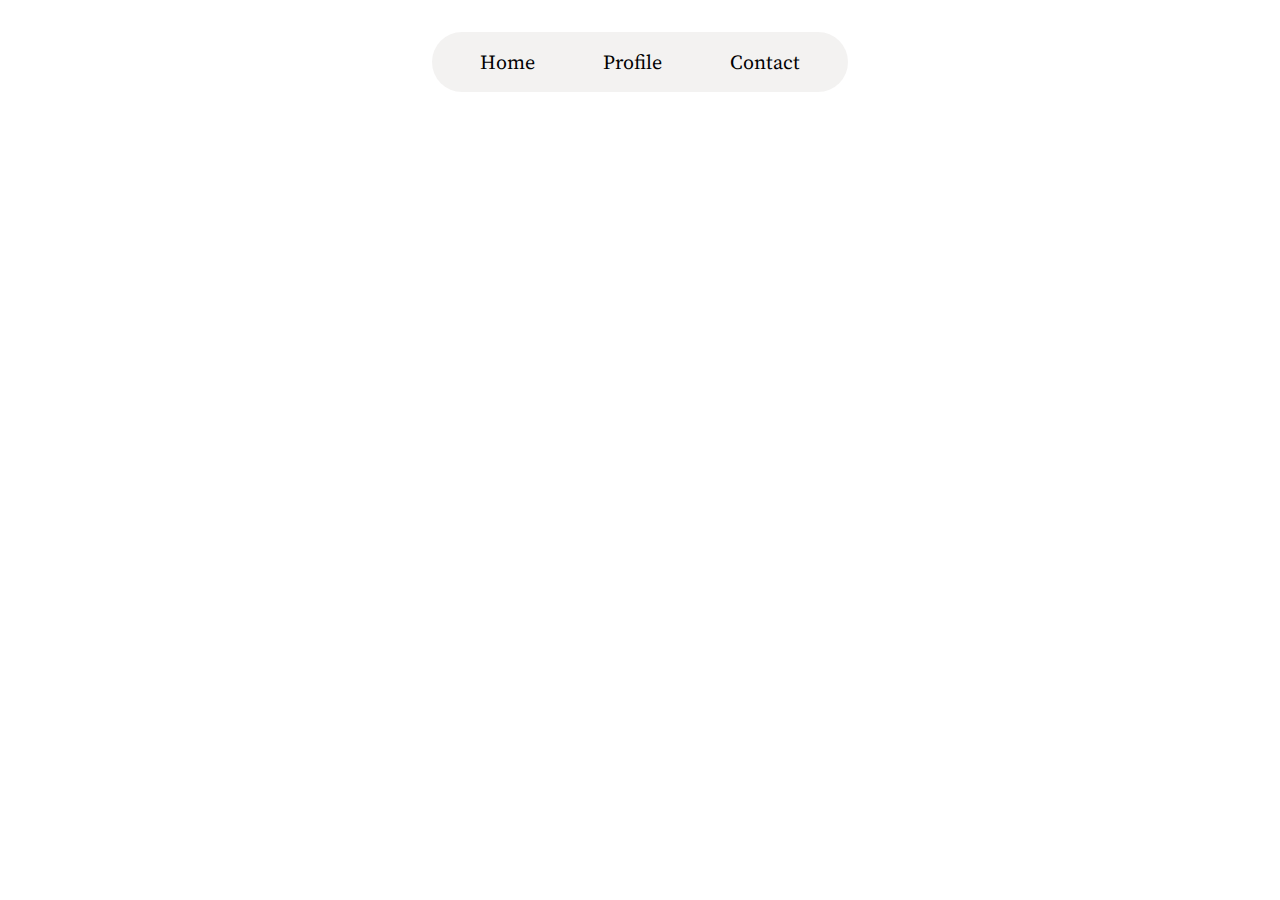
==== First-Level-Pages/OhStudio/index.html @ d410a205 "start of the project" ====
<!DOCTYPE html>
<html lang="en">
<head>
    <meta charset="UTF-8">
    <meta http-equiv="X-UA-Compatible" content="IE=edge">
    <meta name="viewport" content="width=device-width, initial-scale=1.0">
    <link href='https://unpkg.com/boxicons@2.1.4/css/boxicons.min.css' rel='stylesheet'>
    <link rel="stylesheet" href="style.css">
    <title>Document</title>
</head>
<body>
    <header>
        <nav>
            <a href="" id="special">Home</a>
            <a href="">Profile</a>
            <a href="">Contact</a>
        </nav>
    </header>
</body>
</html>
---- First-Level-Pages/OhStudio/style.css ----
@import url('https://fonts.googleapis.com/css2?family=Source+Serif+Pro:wght@200;300;400;600;700;900&display=swap');
*{
    margin: 0px;
    padding: 0px;
    font-family: ;
}
body{
    font-family: 'Source Serif Pro', serif;
}
:root{
    --background-color: #e8e5e480;
    --header-color:#000000;
    --par-color:#7f7f7f;
}
header{
    display: flex;
    justify-content: center;
    align-items: center;
}
nav{
    margin-top: 2rem;
    background-color: var(--background-color);
    padding: 1rem;
    border-radius: 2rem;
}
nav a{
    text-decoration: none;
    color: var(--header-color);
    font-size: 1.250rem;
    padding: 2rem;
}
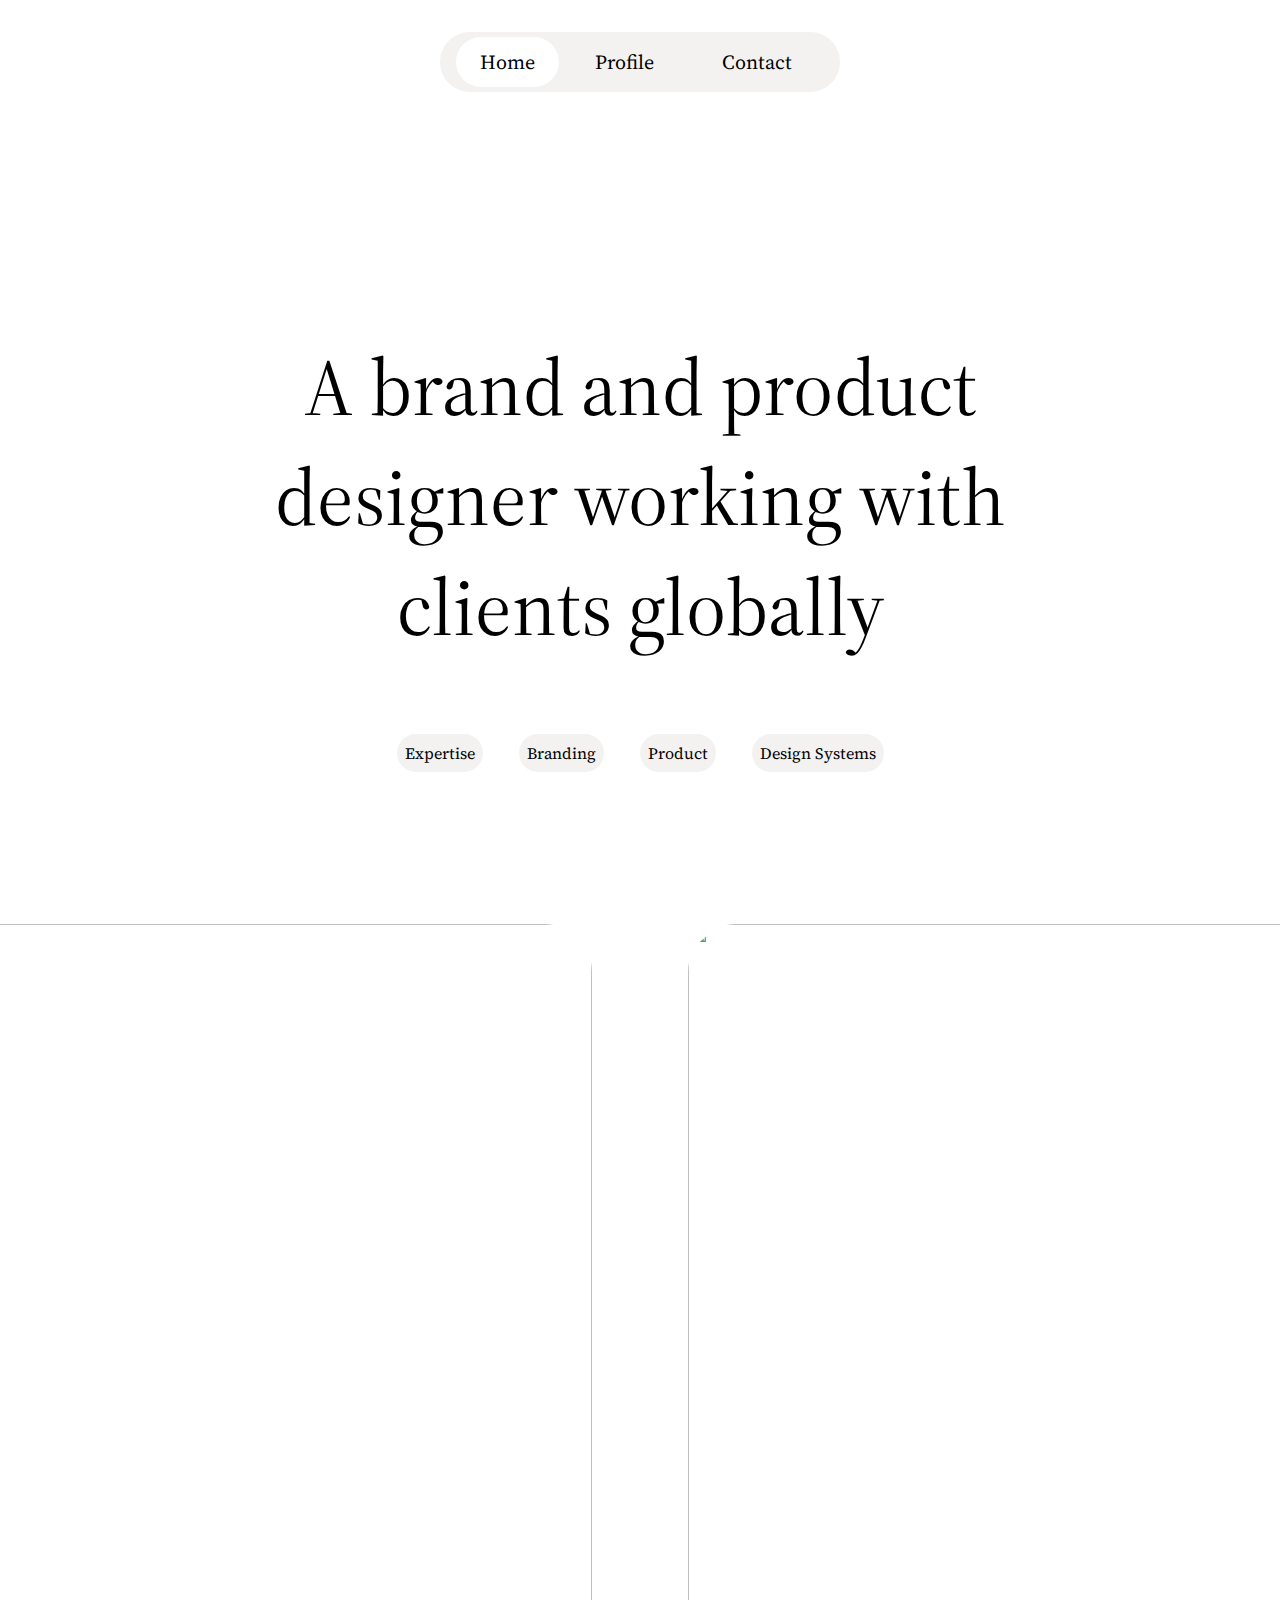
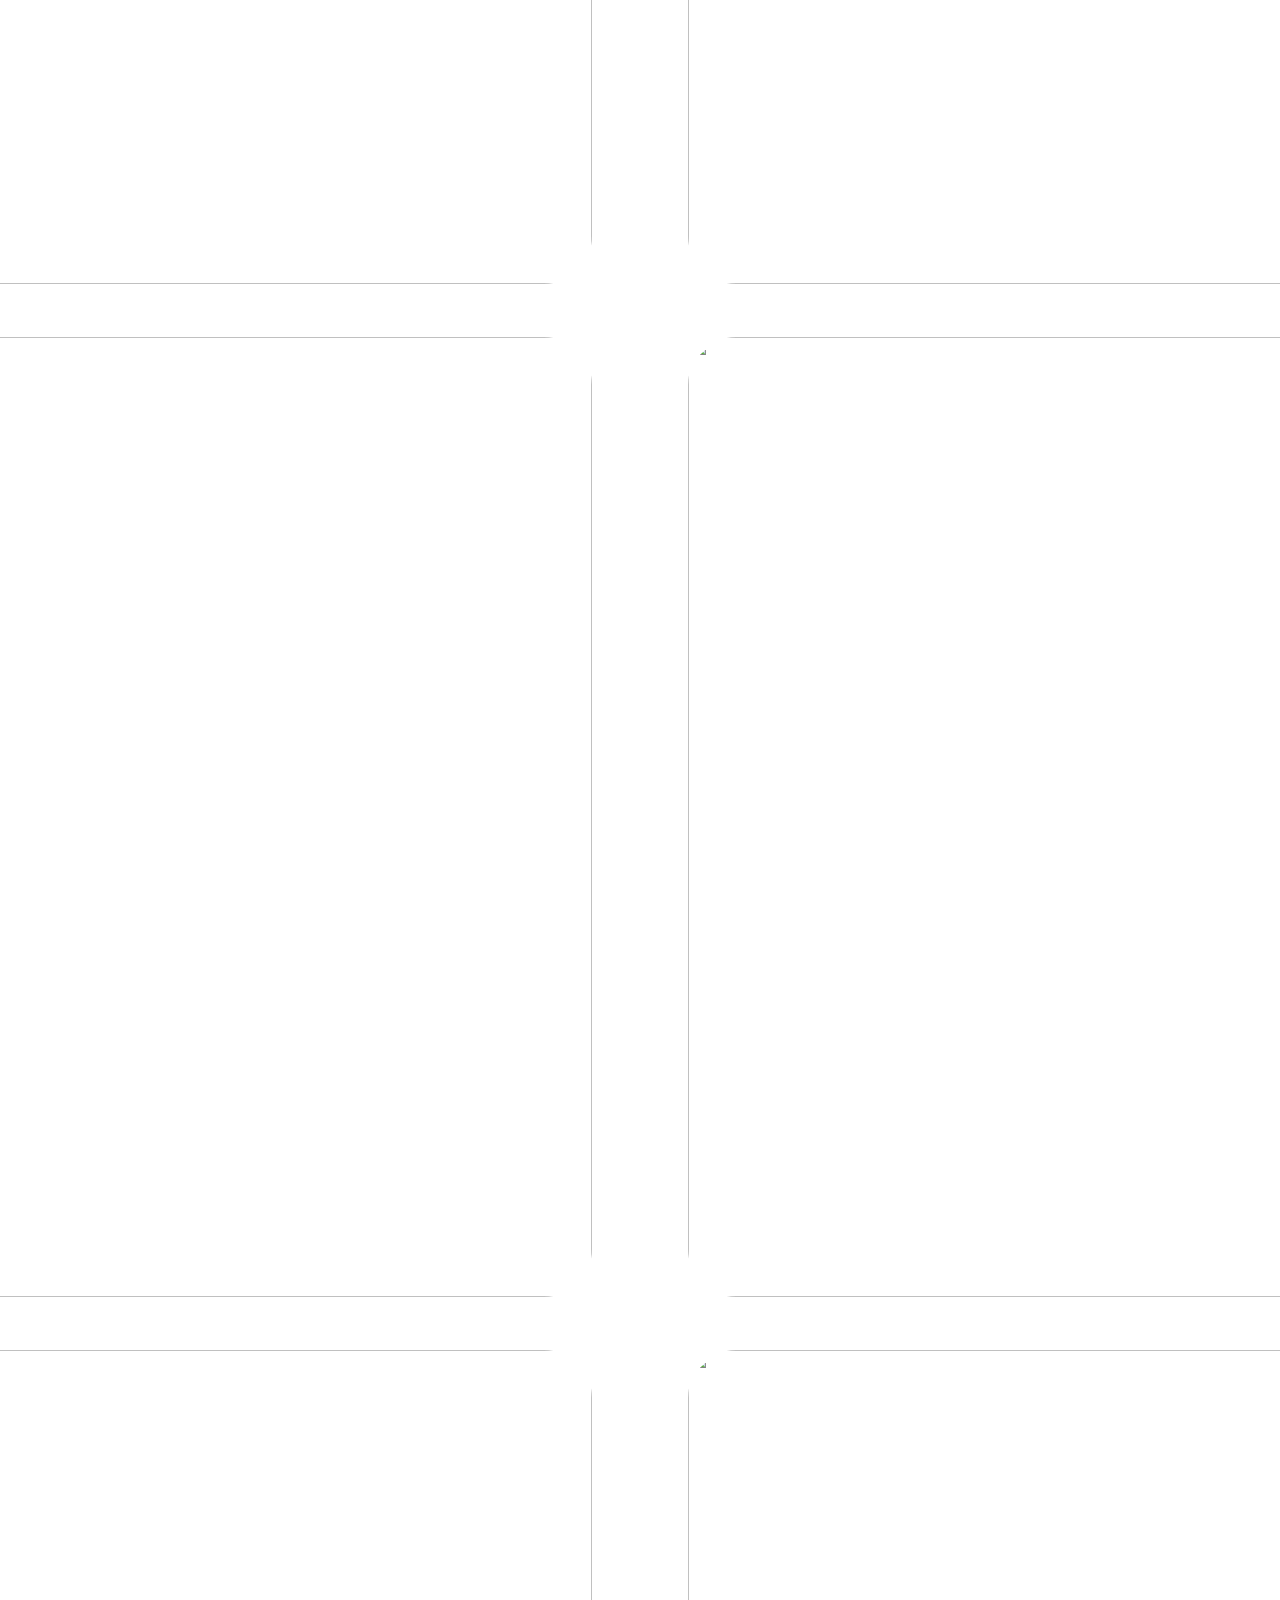
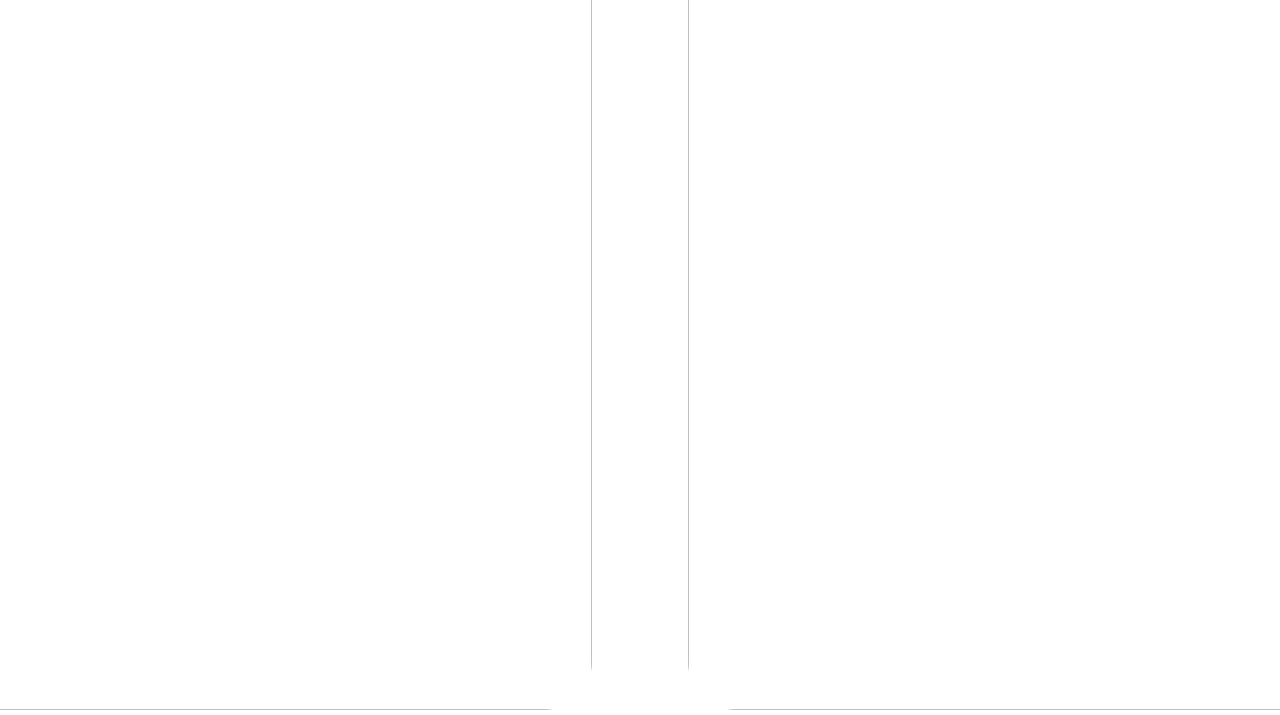
==== commit dd6e283b: "s" ====
--- a/First-Level-Pages/OhStudio/index.html
+++ b/First-Level-Pages/OhStudio/index.html
@@ -1,20 +1,72 @@
 <!DOCTYPE html>
 <html lang="en">
-<head>
-    <meta charset="UTF-8">
-    <meta http-equiv="X-UA-Compatible" content="IE=edge">
-    <meta name="viewport" content="width=device-width, initial-scale=1.0">
-    <link href='https://unpkg.com/boxicons@2.1.4/css/boxicons.min.css' rel='stylesheet'>
-    <link rel="stylesheet" href="style.css">
+  <head>
+    <meta charset="UTF-8" />
+    <meta http-equiv="X-UA-Compatible" content="IE=edge" />
+    <meta name="viewport" content="width=device-width, initial-scale=1.0" />
+    <link
+      href="https://unpkg.com/boxicons@2.1.4/css/boxicons.min.css"
+      rel="stylesheet"
+    />
+    <link rel="stylesheet" href="style.css" />
     <title>Document</title>
-</head>
-<body>
+  </head>
+  <body>
     <header>
-        <nav>
-            <a href="" id="special">Home</a>
-            <a href="">Profile</a>
-            <a href="">Contact</a>
-        </nav>
+      <nav>
+        <a href="" id="special">Home</a>
+        <a href="">Profile</a>
+        <a href="">Contact</a>
+      </nav>
     </header>
-</body>
-</html>+    <main>
+      <div class="heading">
+        <h2>A brand and product designer working with clients globally</h2>
+      </div>
+      <div class="options">
+        <a href="">Expertise</a>
+        <a href="">Branding</a>
+        <a href="">Product</a>
+        <a href="">Design Systems</a>
+      </div>
+    </main>
+    <section class="picture-grid">
+      <div>
+        <img
+          src="https://images.pexels.com/photos/15988876/pexels-photo-15988876.jpeg?auto=compress&cs=tinysrgb&w=1260&h=750&dpr=1"
+          alt=""
+        />
+      </div>
+      <div>
+        <img
+          src="https://images.pexels.com/photos/14558787/pexels-photo-14558787.jpeg?auto=compress&cs=tinysrgb&w=1260&h=750&dpr=1"
+          alt=""
+        />
+      </div>
+      <div>
+        <img
+          src="https://images.pexels.com/photos/16141292/pexels-photo-16141292.jpeg?auto=compress&cs=tinysrgb&w=1260&h=750&dpr=1"
+          alt=""
+        />
+      </div>
+      <div>
+        <img
+          src="https://images.pexels.com/photos/16292477/pexels-photo-16292477.jpeg?auto=compress&cs=tinysrgb&w=1260&h=750&dpr=1"
+          alt=""
+        />
+      </div>
+      <div>
+        <img
+          src="https://images.pexels.com/photos/15828302/pexels-photo-15828302.jpeg?auto=compress&cs=tinysrgb&w=1260&h=750&dpr=1"
+          alt=""
+        />
+      </div>
+      <div>
+        <img
+          src="https://images.pexels.com/photos/14631645/pexels-photo-14631645.jpeg?auto=compress&cs=tinysrgb&w=1260&h=750&dpr=1"
+          alt=""
+        />
+      </div>
+    </section>
+  </body>
+</html>
--- a/First-Level-Pages/OhStudio/style.css
+++ b/First-Level-Pages/OhStudio/style.css
@@ -1,31 +1,77 @@
 @import url('https://fonts.googleapis.com/css2?family=Source+Serif+Pro:wght@200;300;400;600;700;900&display=swap');
-*{
-    margin: 0px;
-    padding: 0px;
-    font-family: ;
+* {
+  margin: 0px;
+  padding: 0px;
+  font-family: 'Source Serif Pro', serif;
 }
-body{
-    font-family: 'Source Serif Pro', serif;
+body {
+  color: #ffffff;
 }
-:root{
-    --background-color: #e8e5e480;
-    --header-color:#000000;
-    --par-color:#7f7f7f;
+:root {
+  --background-color: #e8e5e480;
+  --header-color: #000000;
+  --par-color: #7f7f7f;
 }
-header{
-    display: flex;
-    justify-content: center;
-    align-items: center;
+header {
+  display: flex;
+  justify-content: center;
+  align-items: center;
 }
-nav{
-    margin-top: 2rem;
-    background-color: var(--background-color);
-    padding: 1rem;
-    border-radius: 2rem;
+nav {
+  margin-top: 2rem;
+  background-color: var(--background-color);
+  padding: 1rem;
+  border-radius: 2rem;
+  width: 23rem;
 }
-nav a{
-    text-decoration: none;
-    color: var(--header-color);
-    font-size: 1.250rem;
-    padding: 2rem;
+nav a {
+  text-decoration: none;
+  color: var(--header-color);
+  font-size: 1.25rem;
+  padding: 2rem;
 }
+#special {
+  background-color: #ffffff;
+  border-radius: 20rem;
+  padding: 0.7rem 1.5rem;
+}
+main {
+  display: flex;
+  justify-content: center;
+  align-items: center;
+  flex-direction: column;
+  margin-top: 15rem;
+}
+.heading {
+  width: 50rem;
+  margin-bottom: 5rem;
+}
+.heading h2 {
+  text-align: center;
+}
+main h2 {
+  color: #000000;
+  font-size: 5rem;
+  font-weight: 400;
+}
+.options a {
+  background-color: #e8e5e480;
+  text-decoration: none;
+  color: #000000;
+  margin: 1rem;
+  padding: 0.5rem;
+  border-radius: 2rem;
+}
+.picture-grid {
+  margin-top: 10rem;
+  display: grid;
+  grid-template-columns: auto auto;
+  justify-content: center;
+  align-items: center;
+  gap: 3rem 6rem;
+}
+img {
+  height: 60rem;
+  width: 50rem;
+  border-radius: 3rem;
+}
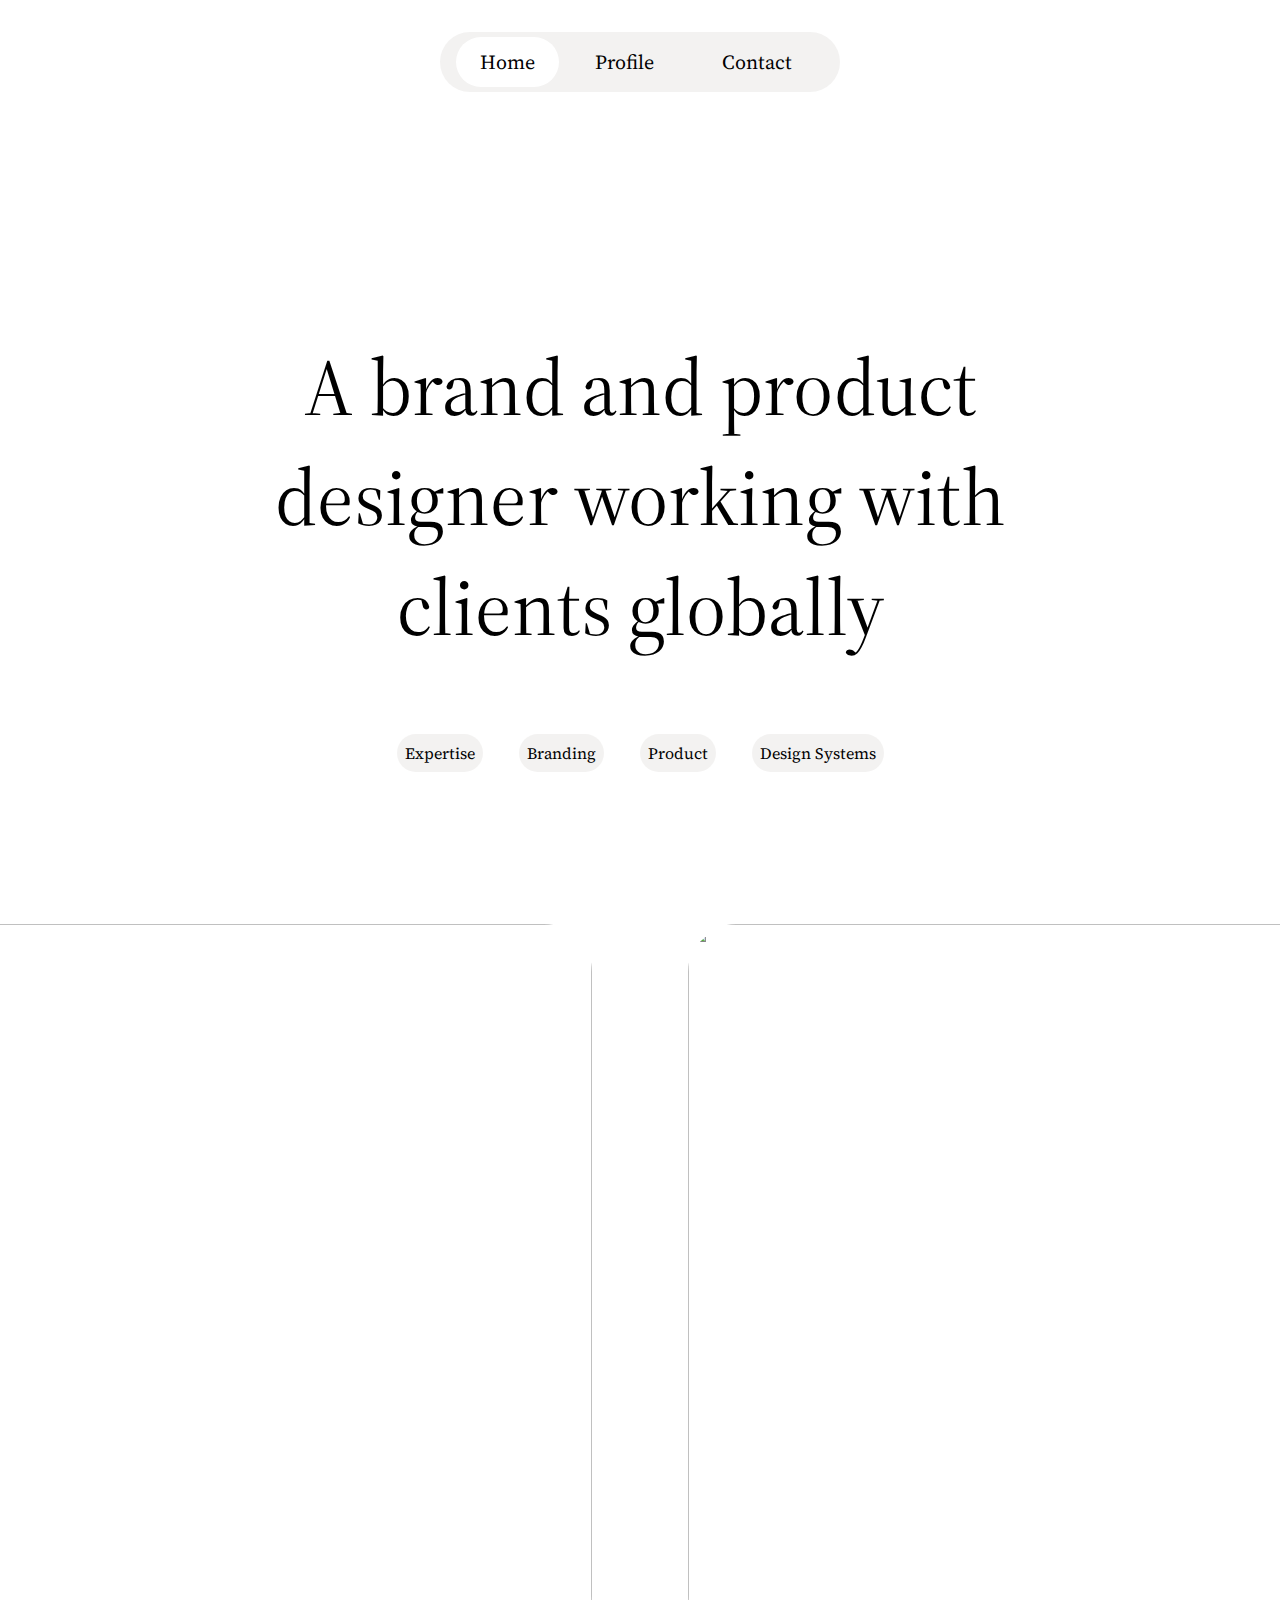
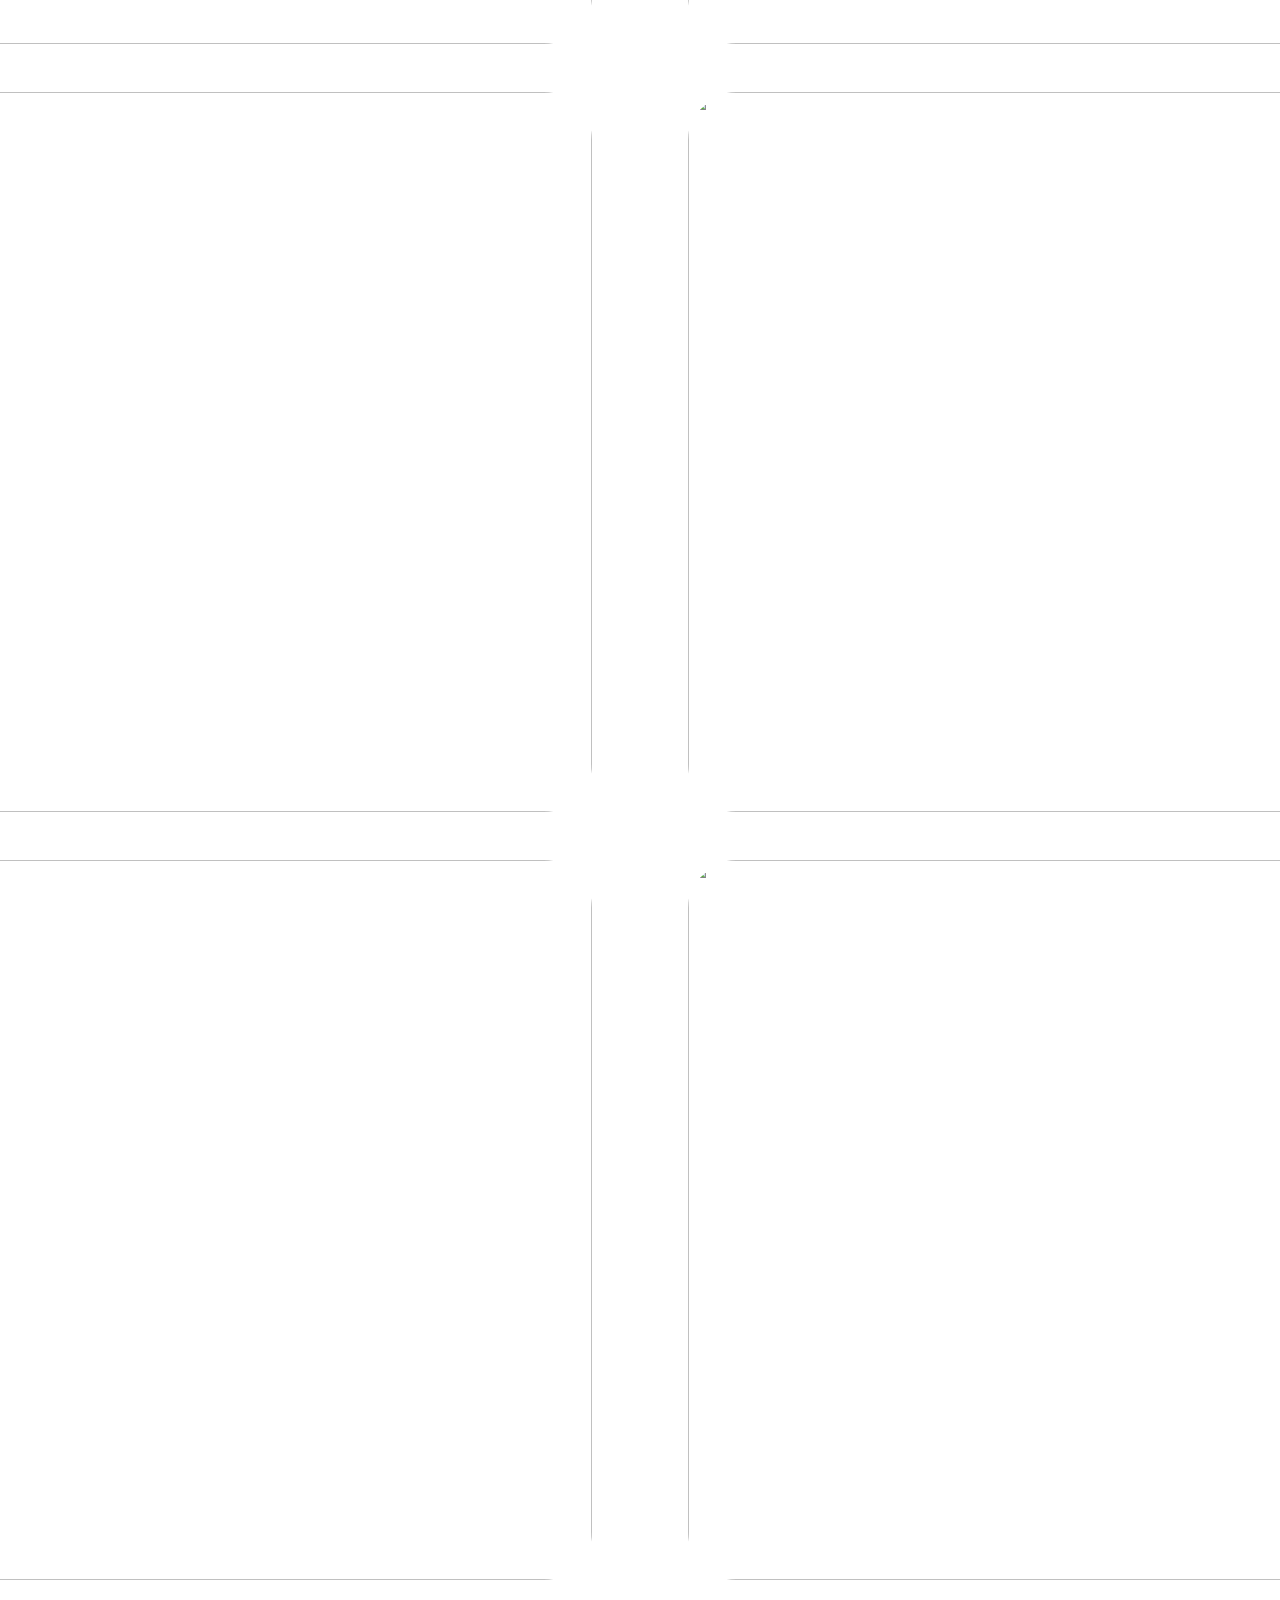
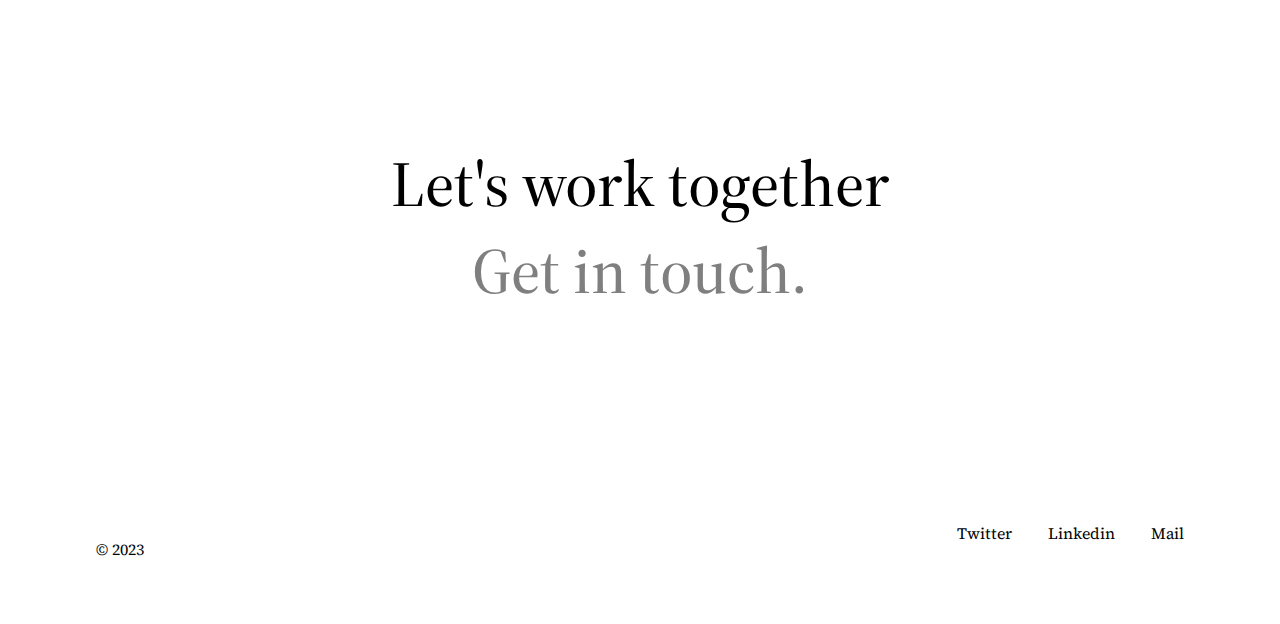
==== commit 0bb6bc54: "done" ====
--- a/First-Level-Pages/OhStudio/index.html
+++ b/First-Level-Pages/OhStudio/index.html
@@ -31,42 +31,76 @@
       </div>
     </main>
     <section class="picture-grid">
-      <div>
+      <div class="container">
         <img
           src="https://images.pexels.com/photos/15988876/pexels-photo-15988876.jpeg?auto=compress&cs=tinysrgb&w=1260&h=750&dpr=1"
           alt=""
         />
+        <div class="overlay">
+          <div class="text">China</div>
+        </div>
       </div>
-      <div>
+      <div class="container">
         <img
           src="https://images.pexels.com/photos/14558787/pexels-photo-14558787.jpeg?auto=compress&cs=tinysrgb&w=1260&h=750&dpr=1"
           alt=""
         />
+        <div class="overlay">
+          <div class="text">Turkey</div>
+        </div>
       </div>
-      <div>
+      <div class="container">
         <img
           src="https://images.pexels.com/photos/16141292/pexels-photo-16141292.jpeg?auto=compress&cs=tinysrgb&w=1260&h=750&dpr=1"
           alt=""
         />
+        <div class="overlay">
+          <div class="text">United Kingdoms</div>
+        </div>
       </div>
-      <div>
+      <div class="container">
         <img
           src="https://images.pexels.com/photos/16292477/pexels-photo-16292477.jpeg?auto=compress&cs=tinysrgb&w=1260&h=750&dpr=1"
           alt=""
         />
+        <div class="overlay">
+          <div class="text">Netherlands</div>
+        </div>
       </div>
-      <div>
+      <div class="container">
         <img
           src="https://images.pexels.com/photos/15828302/pexels-photo-15828302.jpeg?auto=compress&cs=tinysrgb&w=1260&h=750&dpr=1"
           alt=""
         />
+        <div class="overlay">
+          <div class="text">Spain</div>
+        </div>
       </div>
-      <div>
+      <div class="container">
         <img
           src="https://images.pexels.com/photos/14631645/pexels-photo-14631645.jpeg?auto=compress&cs=tinysrgb&w=1260&h=750&dpr=1"
           alt=""
         />
+        <div class="overlay">
+          <div class="text">Saudi Arabia</div>
+        </div>
       </div>
     </section>
+    <section class="footer">
+      <h2>
+        Let's work together
+        <div class="grey-words">Get in touch.</div>
+      </h2>
+    </section>
+    <footer>
+      <div class="footer-copyright">
+        <p>&copy; 2023</p>
+      </div>
+      <div>
+        <span>Twitter</span>
+        <span>Linkedin</span>
+        <span>Mail</span>
+      </div>
+    </footer>
   </body>
 </html>
--- a/First-Level-Pages/OhStudio/style.css
+++ b/First-Level-Pages/OhStudio/style.css
@@ -71,7 +71,68 @@
   gap: 3rem 6rem;
 }
 img {
-  height: 60rem;
-  width: 50rem;
+  display: block;
+  height: 45rem;
+  width: 40rem;
   border-radius: 3rem;
 }
+.footer {
+  margin-top: 10rem;
+  margin-bottom: 10rem;
+  display: flex;
+  justify-content: center;
+  align-items: center;
+}
+.footer h2 {
+  color: #000000;
+  font-size: 4rem;
+  font-weight: 500;
+  text-align: center;
+}
+.grey-words {
+  color: #7f7f7f;
+}
+.container {
+  position: relative;
+}
+.overlay {
+  position: absolute;
+  bottom: 100%;
+  left: 0;
+  right: 0;
+  background-color: transparent;
+  overflow: hidden;
+  width: 100%;
+  height: 0;
+  transition: 0.5s ease;
+}
+.container:hover .overlay {
+  bottom: 0;
+  height: 100%;
+}
+.container:hover img {
+  filter: opacity(0.9);
+}
+.text {
+  color: white;
+  font-size: 20px;
+  position: absolute;
+  overflow: hidden;
+  top: 50%;
+  left: 50%;
+  transform: translate(-50%, -50%);
+  color: #000000;
+  font-size: 2rem;
+  font-weight: 900;
+}
+footer {
+  display: flex;
+  justify-content: space-between;
+  padding: 3rem 5rem;
+}
+footer div span,
+footer div p {
+  color: #000000;
+  padding: 1rem;
+  cursor: pointer;
+}
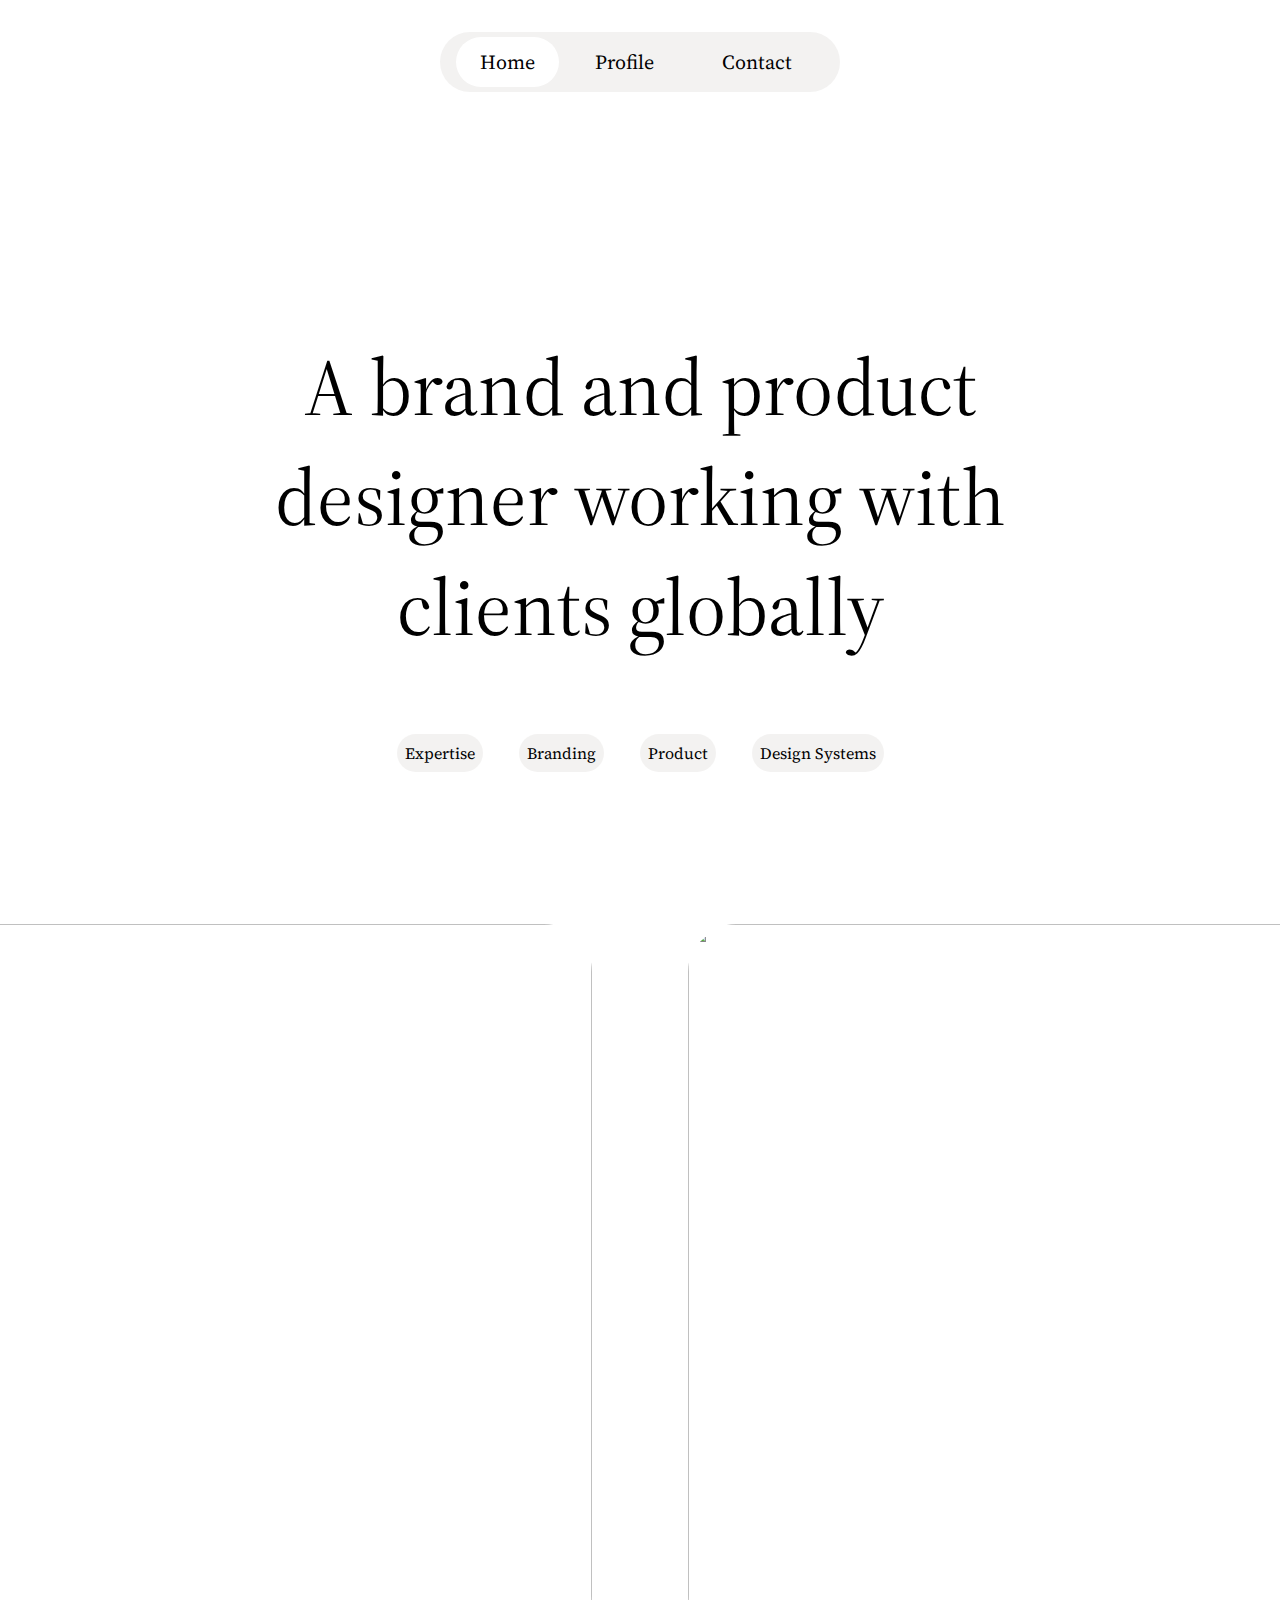
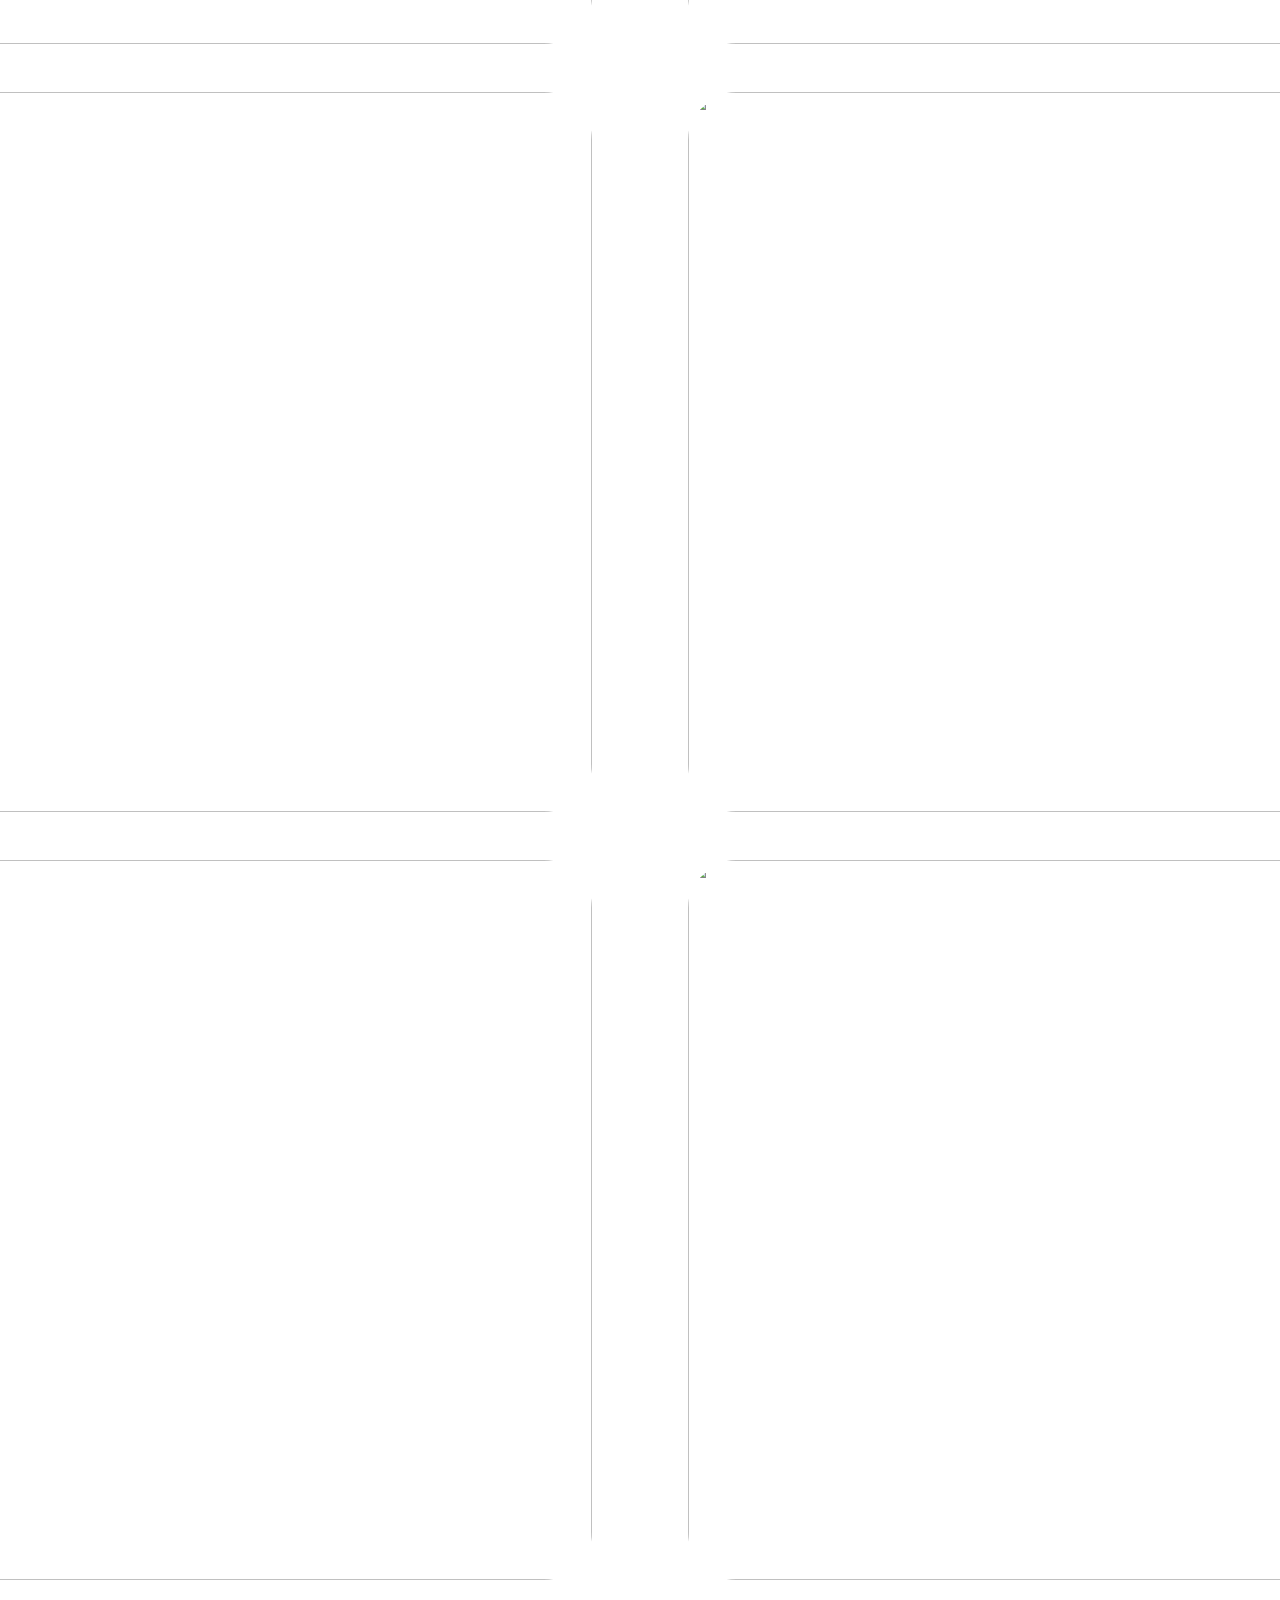
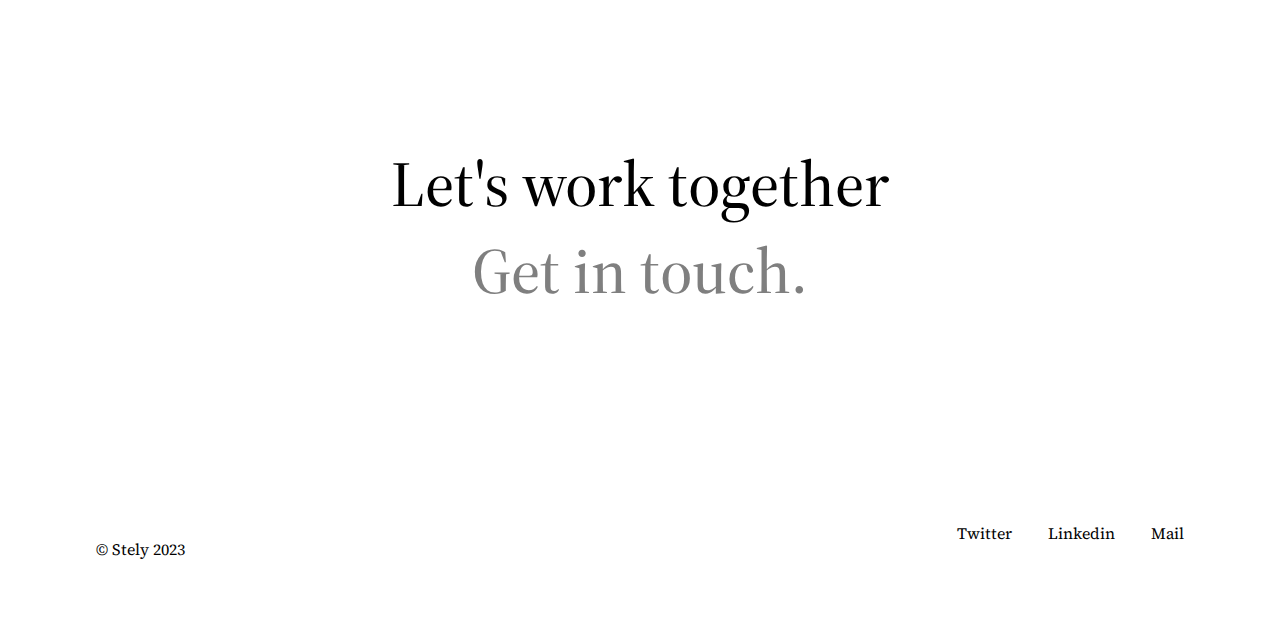
==== commit 3d5be84e: "j" ====
--- a/First-Level-Pages/OhStudio/index.html
+++ b/First-Level-Pages/OhStudio/index.html
@@ -94,7 +94,7 @@
     </section>
     <footer>
       <div class="footer-copyright">
-        <p>&copy; 2023</p>
+        <p>&copy; Stely 2023</p>
       </div>
       <div>
         <span>Twitter</span>
--- a/First-Level-Pages/OhStudio/style.css
+++ b/First-Level-Pages/OhStudio/style.css
@@ -28,7 +28,7 @@
   text-decoration: none;
   color: var(--header-color);
   font-size: 1.25rem;
-  padding: 2rem;
+  padding: 0rem 2rem;
 }
 #special {
   background-color: #ffffff;
@@ -75,6 +75,7 @@
   height: 45rem;
   width: 40rem;
   border-radius: 3rem;
+  cursor: pointer;
 }
 .footer {
   margin-top: 10rem;
@@ -104,6 +105,7 @@
   overflow: hidden;
   width: 100%;
   height: 0;
+  cursor: pointer;
   transition: 0.5s ease;
 }
 .container:hover .overlay {
@@ -111,7 +113,7 @@
   height: 100%;
 }
 .container:hover img {
-  filter: opacity(0.9);
+  filter: brightness(0.5);
 }
 .text {
   color: white;
@@ -121,9 +123,9 @@
   top: 50%;
   left: 50%;
   transform: translate(-50%, -50%);
-  color: #000000;
   font-size: 2rem;
   font-weight: 900;
+  letter-spacing: 2px;
 }
 footer {
   display: flex;
@@ -136,3 +138,11 @@
   padding: 1rem;
   cursor: pointer;
 }
+@media (max-width: 600px) {
+  nav a {
+    padding: 0rem 1.5rem;
+  }
+  main {
+    margin-top: 5rem;
+  }
+}
